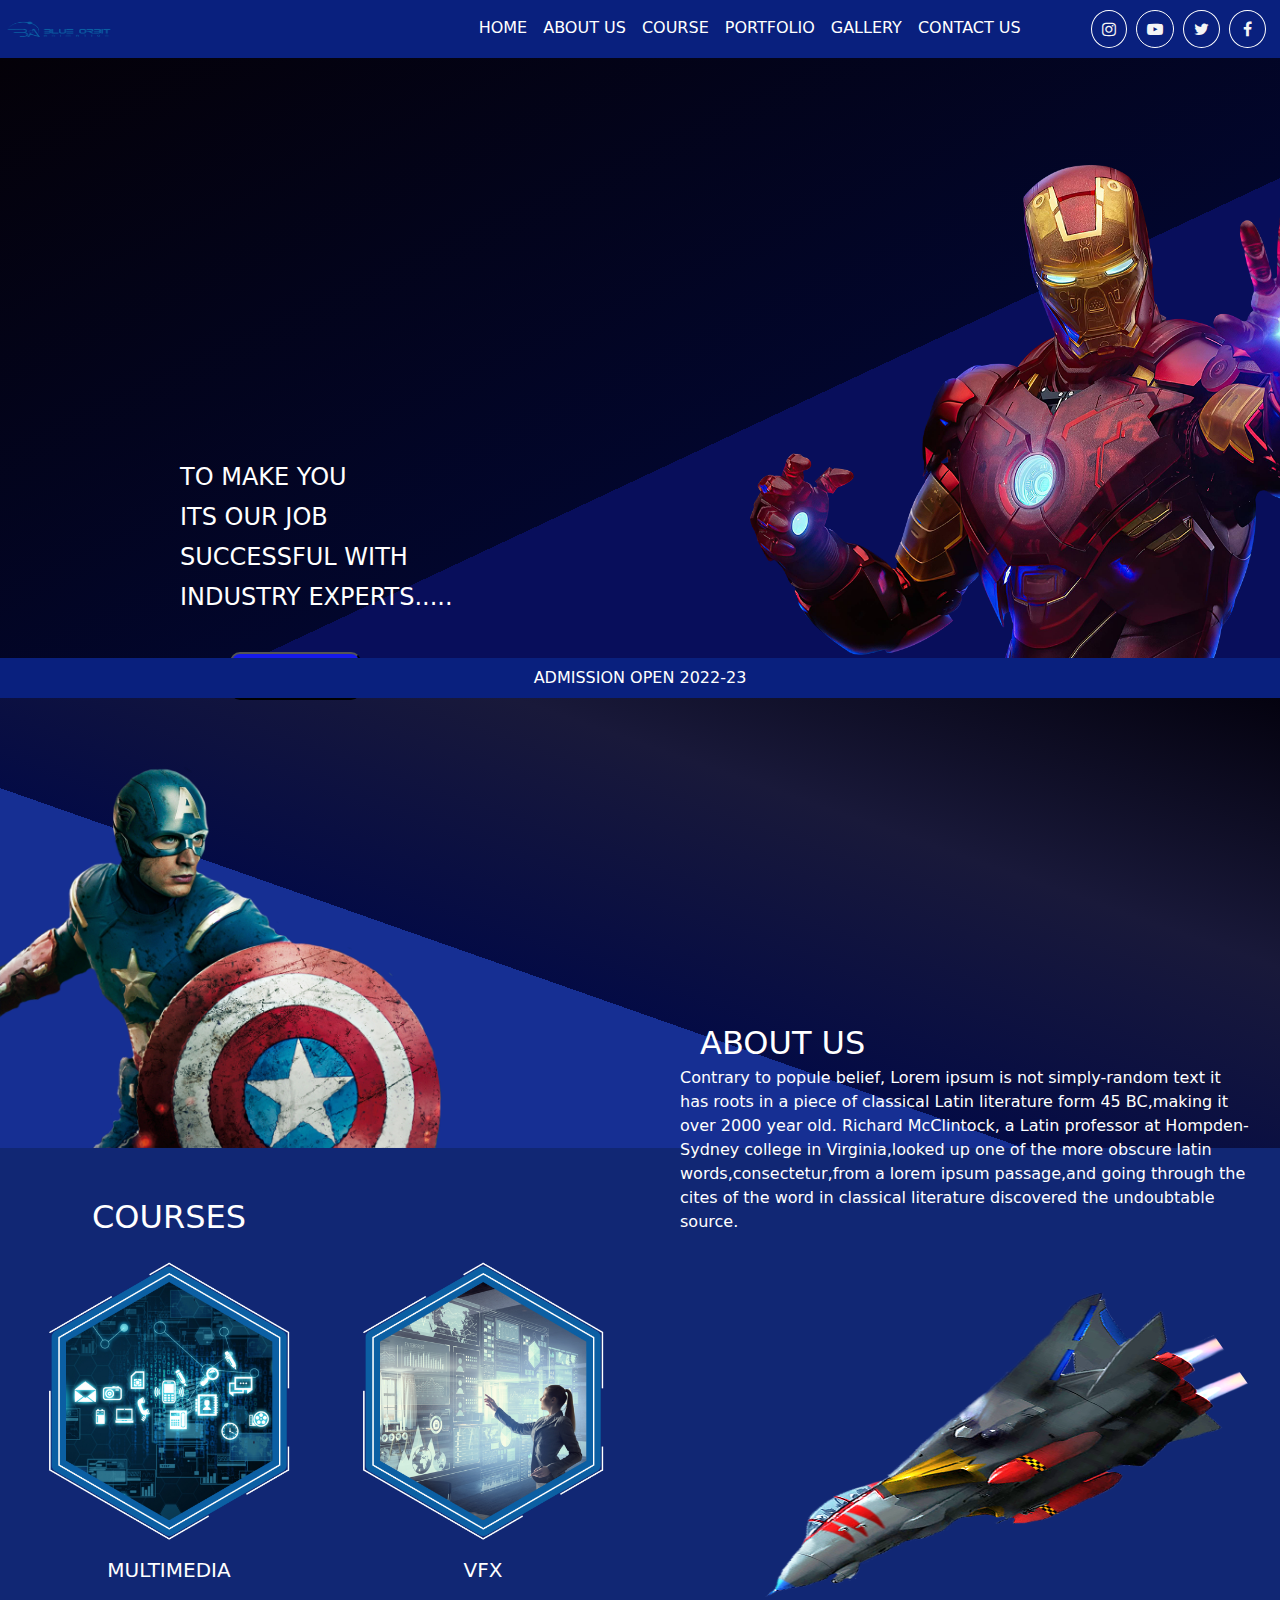
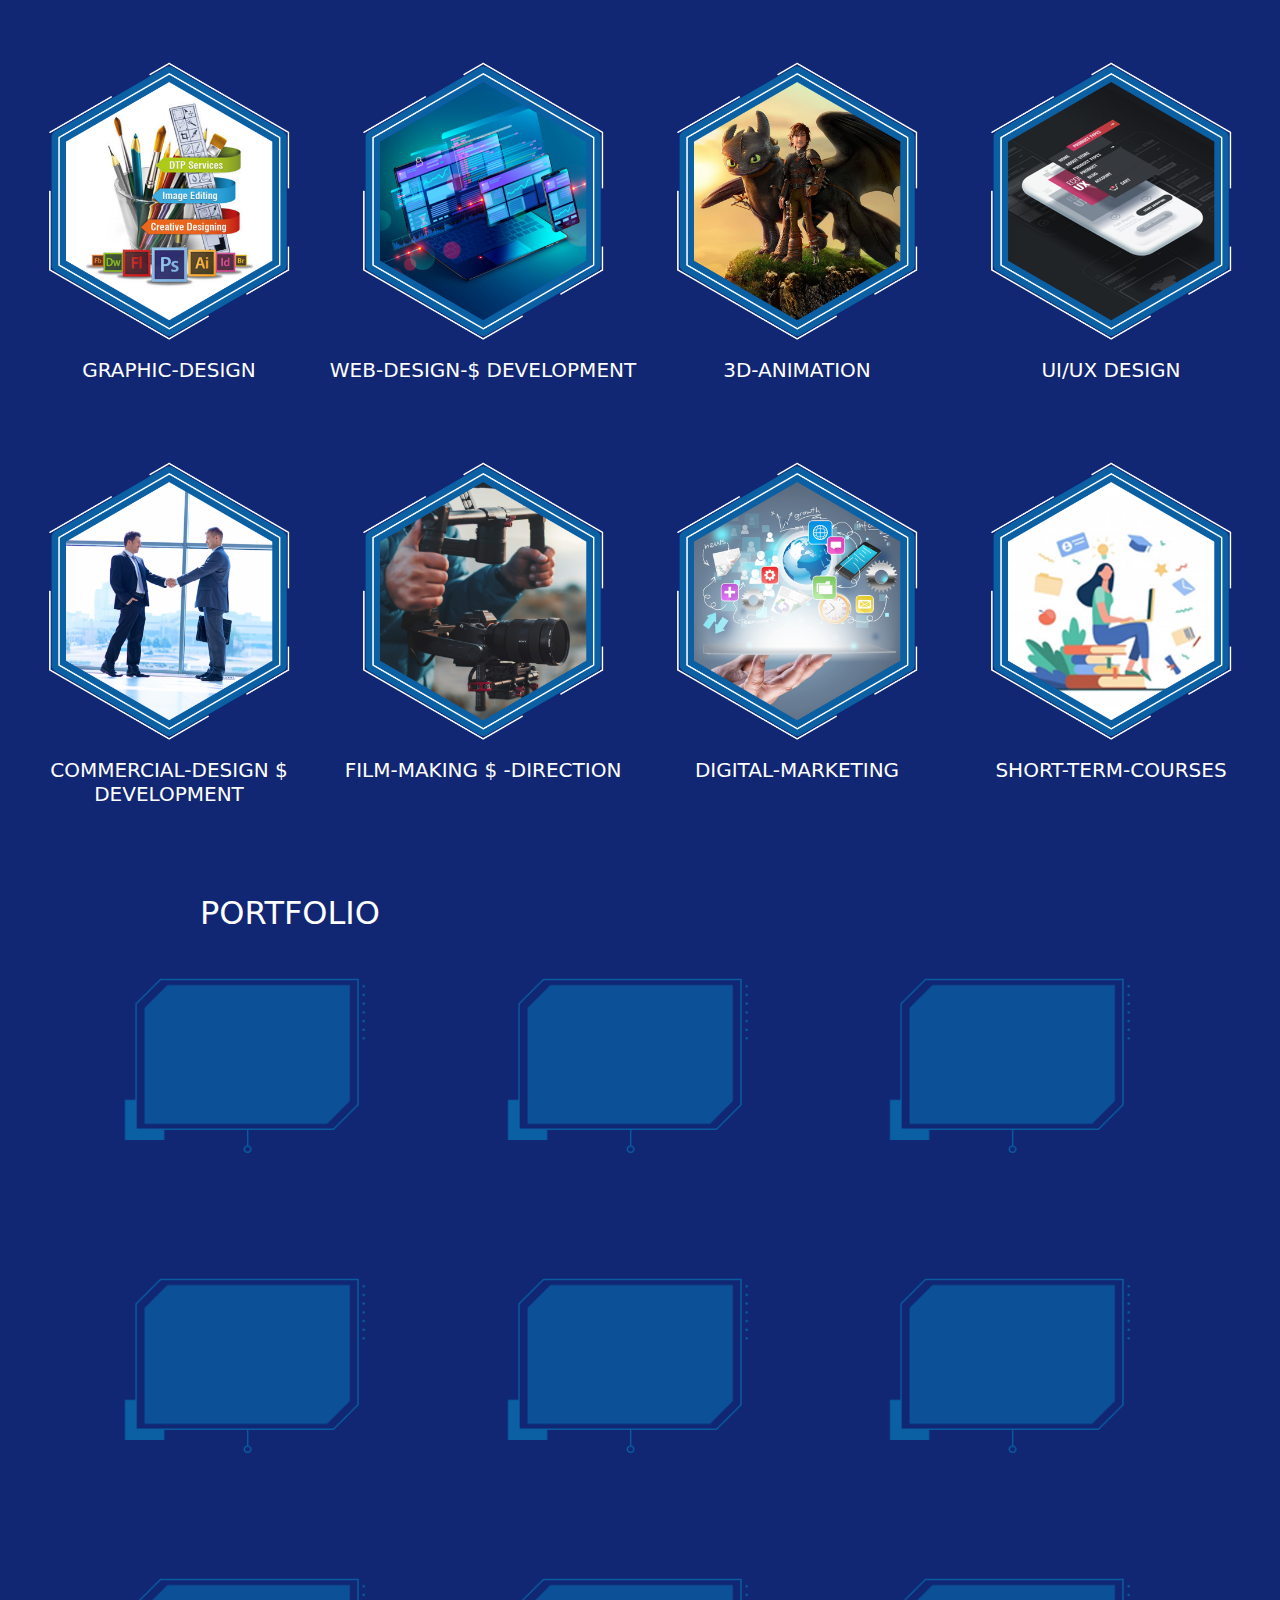
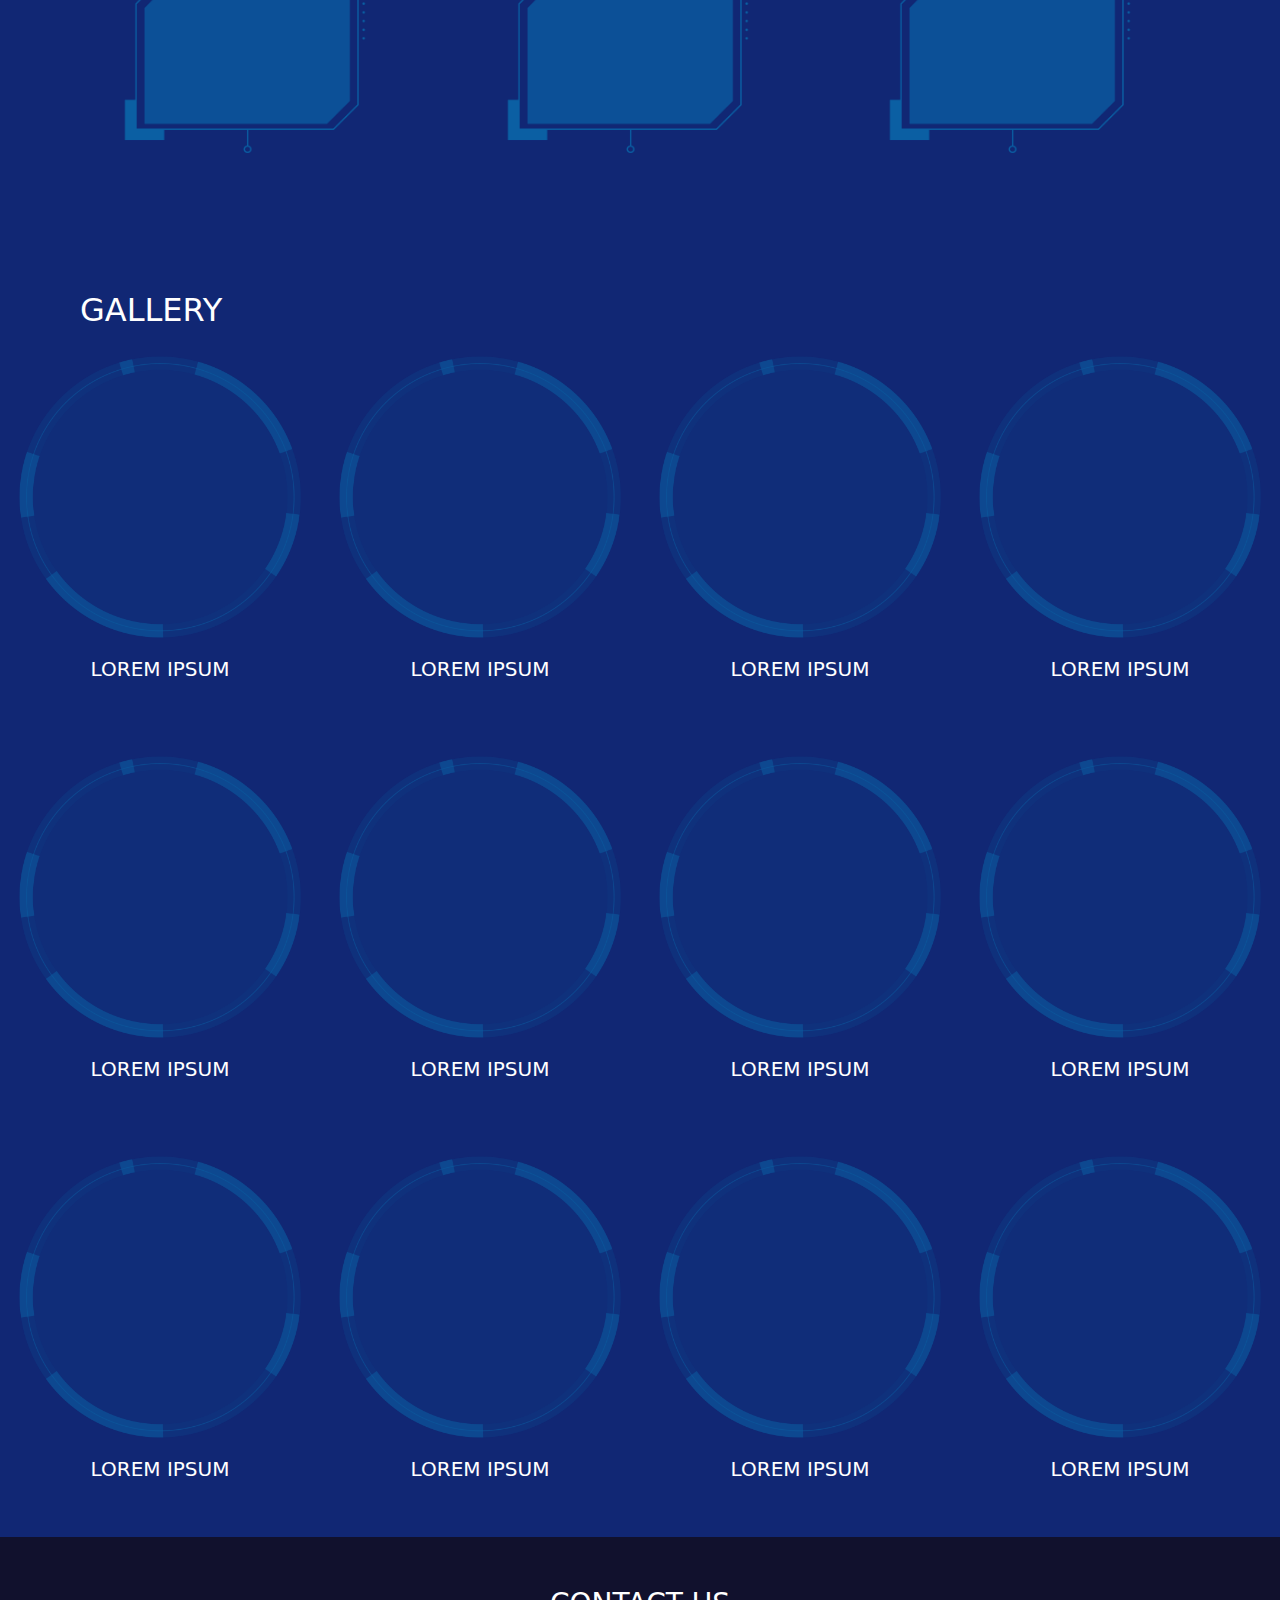
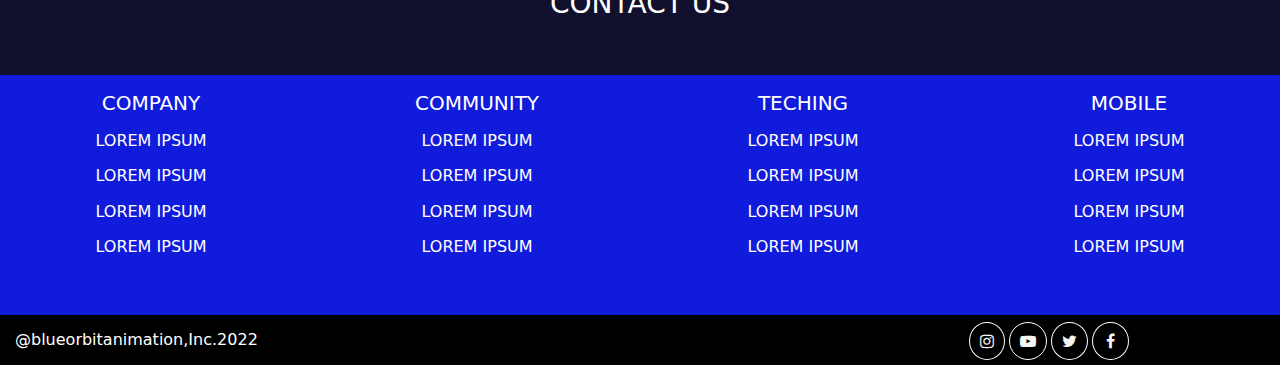
==== index.html @ e8eefa8c "first commit" ====
<!DOCTYPE html>
<html lang="en">

<head>
    <meta charset="UTF-8">
    <meta http-equiv="X-UA-Compatible" content="IE=edge">
    <meta name="viewport" content="width=device-width, initial-scale=1.0">
    <title>BlueOrbit</title>
    <link rel="stylesheet" href="bootstrap.min.css">
    <link rel="stylesheet" href="https://cdnjs.cloudflare.com/ajax/libs/font-awesome/4.7.0/css/font-awesome.min.css">
    <link rel="stylesheet" href="style.css">
</head>
 
<body>
    <!-- ===============================START MENU======================================= -->
    <nav class="navbar navbar-expand-lg navbar-dark">
        <!-- navbar navbar-dark bg-dark -->
        <img src="img/LOGO-LANDSCAPE.png" alt="" style="height: 30px; width: 10%;">
        <div class="container-fluid">
            <!-- <a class="navbar-brand" href="#">Navbar</a> -->
            <button class="navbar-toggler" type="button" data-bs-toggle="collapse"
                data-bs-target="#navbarSupportedContent" aria-controls="navbarSupportedContent" aria-expanded="false"
                aria-label="Toggle navigation">
                <span class="navbar-toggler-icon"></span>
            </button>
            <div class="collapse navbar-collapse" id="menu">
                <ul class="navbar-nav ms-auto">
                    <li class="nav-item">
                        <a class="nav-link active" aria-current="page" href="index.html">HOME</a>
                    </li>
                    <li class="nav-item">
                        <a class="nav-link active" aria-current="page" href="About.html">ABOUT US </a>
                    </li>
                    <li class="nav-item">
                        <a class="nav-link active" aria-current="page" href="#">COURSE </a>
                    </li>
                    <li class="nav-item">
                        <a class="nav-link active" aria-current="page" href="portfolio.html">PORTFOLIO</a>
                    </li>
                    <li class="nav-item">
                        <a class="nav-link active" aria-current="page" href="Gallery.html">GALLERY</a>
                    </li>
                    <li class="nav-item">
                        <a class="nav-link active" aria-current="page" href="contactus.html">CONTACT US</a>
                    </li>
                    <i class="bi bi-vr"></i>
                </ul>
                <div class="center">

                    <i class="fa fa-instagram"></i>
                    <i class="fa fa-youtube-play"></i>
                    <i class="fa fa-twitter"></i>
                    <i class="fa fa-facebook"></i>
                </div>
            </div>
        </div>
    </nav>
    <!-- =========================END MENU============================ -->
    <!-- =================second part start=========================== -->
    <div class="newletter container-fluid">
        <img src="img/man.png" id="secondimg">
        <h4 class="ptxt1">TO MAKE YOU</h4><br>
        <h4 class="ptxt2">ITS OUR JOB</h4><br>
        <h4 class="ptxt3">SUCCESSFUL WITH</h4><br>
        <h4 class="ptxt4">INDUSTRY EXPERTS.....</h4>
        <!-- <a href="">READ MORE</a> -->
        <button id="btn">READ MORE</button>
    </div>
    <!-- =============================end second part=================== -->
    <nav class="navbar navbar-dark">
        <!-- Navbar content -->
        <p class=" m-auto" style="color: white; font-weight: 40px;">ADMISSION OPEN 2022-23</p>
    </nav>
    <!-- =================================ABOUT=============================== -->
    <div class="about">
        <img src="img/about.png" style="height: 500px;margin-top: -50px; ">
        <h2>ABOUT US</h2>
        <p>Contrary to popule belief, Lorem ipsum is not simply-random text it has roots in a piece of classical Latin
            literature form 45 BC,making it over 2000 year old. Richard McClintock, a Latin professor at Hompden-Sydney
            college in Virginia,looked up one of the more obscure latin words,consectetur,from a lorem ipsum passage,and
            going through the cites of the word in classical literature discovered the undoubtable source.</p>

    </div>
    <!-- ======================================END ABOUT====================== -->
    <!-- =================================START COURSE======================= -->
    <div class="container-fluid">
        <div class="row">
            <div class="col-sm-12" id="port1">
                <h2 id="course">COURSES</h2>
                <div class="col-sm-3" style="height: 400px;float: left;">
                    <img src="img/MULTIMEDIA.png" class="card-img-top" alt="...">
                    <h5 class="clh5">MULTIMEDIA</h5>
                </div>
                <div class="col-sm-3" style="height: 400px;float: left;">
                    <img src="img/VFX.png" class="card-img-top" alt="...">
                    <h5 class="clh5">VFX</h5>
                </div>
                <div class="col-sm-6" style="height: 400px;float: left;">
                    <img src="img/JET.png" alt="..." id="jet">
                </div>
            </div>
        </div>
        <div class="row">
            <div class="col-sm-12" id="port2">
                <div class="col-sm-3" style="height: 400px;float: left;">
                    <img src="img/GRAPHIC-DESIGN.png" class="card-img-top" alt="...">
                    <h5 class="clh5">GRAPHIC-DESIGN</h5>
                </div>
                <div class="col-sm-3" style="height: 400px;float: left;">
                    <img src="img/WEB-DESIGN-&-DEV.png" class="card-img-top" alt="...">
                    <h5 class="clh5">WEB-DESIGN-$ DEVELOPMENT</h5>
                </div>
                <div class="col-sm-3" style="height: 400px;float: left;">
                    <img src="img/3D-ANIMATION.png" class="card-img-top" alt="...">
                    <h5 class="clh5">3D-ANIMATION</h5>
                </div>
                <div class="col-sm-3" style="height: 400px;float: left;">
                    <img src="img/UI-UX.png" class="card-img-top" alt="...">
                    <h5 class="clh5">UI/UX DESIGN</h5>
                </div>
            </div>
        </div>
        <div class="row">
            <div class="col-sm-12" id="port3">
                <div class="col-sm-3" style="height: 400px;float: left;">
                    <img src="img/CORPORATE-&-COMMERCIAL-DESIGN.png" class="card-img-top" alt="...">
                    <h5 class="clh5">COMMERCIAL-DESIGN $ DEVELOPMENT</h5>
                </div>
                <div class="col-sm-3" style="height: 400px;float: left;">
                    <img src="img/FILM-MAKING-&-DIRECTION.png" class="card-img-top" alt="...">
                    <h5 class="clh5">FILM-MAKING $ -DIRECTION </h5>
                </div>
                <div class="col-sm-3" style="height: 400px;float: left;">
                    <img src="img/DIGITAL-MARKETING.png" class="card-img-top" alt="...">
                    <h5 class="clh5">DIGITAL-MARKETING</h5>
                </div>
                <div class="col-sm-3" style="height: 400px;float: left;">
                    <img src="img/SHORT-TERM-COURSES-OR-BRUSHUP-PROGRAM.png" class="card-img-top" alt="...">
                    <h5 class="clh5">SHORT-TERM-COURSES</h5>
                </div>
            </div>
        </div>
    </div>
    <!-- =========================================END COURSE======================== -->
    <!---=====================START PORTFOLIO==================================== -->
    <div class="container-fluid">
        <div class="row">
            <div class="col-sm-12" style="padding-left: 120px;background-color: #112774;">
                <h2 style="color: white;margin-left: 80px;margin-top: 50px;">PORTFOLIO</h2>

                <div class="col-sm-4" style="height: 300px;float: left;">
                    <img src="img/PORTFOLIO.png" style="height: 250px;float: left;">
                </div>
                <div class="col-sm-4" style="height: 300px;float: left;">
                    <img src="img/PORTFOLIO.png" style="height: 250px;float: left;">
                </div>
                <div class="col-sm-4" style="height: 300px;float: left;">
                    <img src="img/PORTFOLIO.png" style="height: 250px;float: left;">
                </div>

            </div>
        </div>
        <div class="row">
            <div class="col-sm-12" style="padding-left: 120px;background-color: #112774;">

                <div class="col-sm-4" style="height: 300px;float: left;">
                    <img src="img/PORTFOLIO.png" style="height: 250px;float: left;">
                </div>
                <div class="col-sm-4" style="height: 300px;float: left;">
                    <img src="img/PORTFOLIO.png" style="height: 250px;float: left;">
                </div>
                <div class="col-sm-4" style="height: 300px;float: left;">
                    <img src="img/PORTFOLIO.png" style="height: 250px;float: left;">
                </div>
            </div>
        </div>
        <div class="row">
            <div class="col-sm-12" style="padding-left: 120px;background-color: #112774;">
                <div class="col-sm-4" style="height: 300px;float: left;">
                    <img src="img/PORTFOLIO.png" style="height: 250px;float: left;">
                </div>
                <div class="col-sm-4" style="height: 300px;float: left;">
                    <img src="img/PORTFOLIO.png" style="height: 250px;float: left;">
                </div>
                <div class="col-sm-4" style="height: 300px;float: left;">
                    <img src="img/PORTFOLIO.png" style="height: 250px;float: left;">
                </div>
            </div>
        </div>
    </div>
    <!-- =========================END PORTFOLIO============================ -->
    <!-- ==========================START GALLERY====================================== -->
    <div class="row">
        <div class="col-sm-12" id="port3">
            <h2 style="color: white;margin-left: 80px;margin-top: 50px;">GALLERY</h2>
            <div class="col-sm-3" style="height: 400px;float: left;">
                <img src="img/GALLERY.png" class="card-img-top" alt="...">
                <h5 class="clh5">LOREM IPSUM</h5>
            </div>
            <div class="col-sm-3" style="height: 400px;float: left;">
                <img src="img/GALLERY.png" class="card-img-top" alt="...">
                <h5 class="clh5">LOREM IPSUM</h5>
            </div>
            <div class="col-sm-3" style="height: 400px;float: left;">
                <img src="img/GALLERY.png" class="card-img-top" alt="...">
                <h5 class="clh5">LOREM IPSUM</h5>
            </div>
            <div class="col-sm-3" style="height: 400px;float: left;">
                <img src="img/GALLERY.png" class="card-img-top" alt="...">
                <h5 class="clh5">LOREM IPSUM</h5>
            </div>
        </div>
    </div>
    <div class="row">
        <div class="col-sm-12" id="port3">
            <div class="col-sm-3" style="height: 400px;float: left;">
                <img src="img/GALLERY.png" class="card-img-top" alt="...">
                <h5 class="clh5">LOREM IPSUM</h5>
            </div>
            <div class="col-sm-3" style="height: 400px;float: left;">
                <img src="img/GALLERY.png" class="card-img-top" alt="...">
                <h5 class="clh5">LOREM IPSUM</h5>
            </div>
            <div class="col-sm-3" style="height: 400px;float: left;">
                <img src="img/GALLERY.png" class="card-img-top" alt="...">
                <h5 class="clh5">LOREM IPSUM</h5>
            </div>
            <div class="col-sm-3" style="height: 400px;float: left;">
                <img src="img/GALLERY.png" class="card-img-top" alt="...">
                <h5 class="clh5">LOREM IPSUM</h5>
            </div>
        </div>
    </div>
    <div class="row">
        <div class="col-sm-12" id="port3">
            <div class="col-sm-3" style="height: 400px;float: left;">
                <img src="img/GALLERY.png" class="card-img-top" alt="...">
                <h5 class="clh5">LOREM IPSUM</h5>
            </div>
            <div class="col-sm-3" style="height: 400px;float: left;">
                <img src="img/GALLERY.png" class="card-img-top" alt="...">
                <h5 class="clh5">LOREM IPSUM</h5>
            </div>
            <div class="col-sm-3" style="height: 400px;float: left;">
                <img src="img/GALLERY.png" class="card-img-top" alt="...">
                <h5 class="clh5">LOREM IPSUM</h5>
            </div>
            <div class="col-sm-3" style="height: 400px;float: left;">
                <img src="img/GALLERY.png" class="card-img-top" alt="...">
                <h5 class="clh5">LOREM IPSUM</h5>
            </div>
        </div>
    </div>
    <!-- ===============================END GALLERY=============================== -->
    <!-- ========================== start contact us================= -->
    <div class="row">
        <div class="col-sm-12" style="background-color: #11112d; width: 100%;padding: 0%; height: 50%;">
            <h3 id="Gah3">CONTACT US</h3>
            <div class="col-sm-3" id="contact">
                <h5 class="conh5">COMPANY</h5>
                <h6 class="contactush6">LOREM IPSUM</h6>
                <h6 class="contactush6">LOREM IPSUM</h6>
                <h6 class="contactush6">LOREM IPSUM</h6>
                <h6 class="contactush6">LOREM IPSUM</h6>
            </div>
            <div class="col-sm-3" id="contact">
                <h5 class="conh5">COMMUNITY</h5>
                <h6 class="contactush6">LOREM IPSUM</h6>
                <h6 class="contactush6">LOREM IPSUM</h6>
                <h6 class="contactush6">LOREM IPSUM</h6>
                <h6 class="contactush6">LOREM IPSUM</h6>
            </div>
            <div class="col-sm-3" id="contact">
                <h5 class="conh5">TECHING</h5>
                <h6 class="contactush6">LOREM IPSUM</h6>
                <h6 class="contactush6">LOREM IPSUM</h6>
                <h6 class="contactush6">LOREM IPSUM</h6>
                <h6 class="contactush6">LOREM IPSUM</h6>
            </div>
            <div class="col-sm-3" id="contact">
                <h5 class="conh5">MOBILE</h5>
                <h6 class="contactush6">LOREM IPSUM</h6>
                <h6 class="contactush6">LOREM IPSUM</h6>
                <h6 class="contactush6">LOREM IPSUM</h6>
                <h6 class="contactush6">LOREM IPSUM</h6>
            </div>
        </div>
    </div>
    <!-- ======================end contact us======================= -->
    <!-- ======================START FOOTER====================== -->
    <div class="row">
        <div class="col-sm-12" style="background-color: black;">
            <div class="col-sm-3" id="gmail">
                <h2 style="font-size: 1rem;padding: 15px;color: white;">@blueorbitanimation,Inc.2022</h2>
            </div>
            <div class="col-sm-6" style=" height: 50px;float: left;">
                <!-- <h2>drfgtyhu</h2> -->
            </div>
            <div class="col-sm-3" id="ficon">
                <i class="fa fa-instagram" style="float: left;"></i>
                <i class="fa fa-youtube-play" style="float: left;"></i>
                <i class="fa fa-twitter" style="float: left;"></i>
                <i class="fa fa-facebook" style="float: left;"></i>
            </div>
        </div>
    </div>
    <!-- ======================END FOOTER======================= -->
    <script src="bootstrap.min.js"></script>
</body>

</html>
---- style.css ----
/* ---------------------START MENU----------------- */
a i {transition: 0.5s linear;}
.fa {border: 1px solid white;border-radius: 50%;padding: 10px;margin: 0 2px;color: whitesmoke;}
.fa:hover {transform: scale(1.1);background-color: white;transition: all .3s linear;}
.fa-facebook {
    padding:10px 13px;
}

.fa-facebook:hover {
    color: #161aeb;
}

.fa-instagram:hover {
    color: hsl(331, 86%, 50%);
}

.fa-youtube-play:hover {
    color: red;
}

.fa-twitter:hover {
    color: hsl(201, 53%, 78%);
}

ul {
    margin-right: 60px;
}

ul li:hover {
    color: #2a2c2a;
    transform: scale(1.1);
    transition: 0.9s linear;
}

ul li::after {
    display: block;
    content: '';
    width: 0px;
    height: 2px;
    background-color: rgb(247, 241, 241);
    transition: 0.4s;
}

ul li:hover::after {
    transition: .4s;
    width: 90%;
}
/* -------------------END MENU----------------- */
/* ---------------------SECOND PART----------- */
#secondimg{
    height: 650px; margin-left: 730px; margin-top: -50px;
}
.ptxt1 {
    position: absolute;
    bottom: 400px;
    left: 180px;
    /* right: 30px; */
    color: white;
}

.ptxt2 {
    position: absolute;
    bottom: 360px;
    left: 180px;
    /* right: 30px; */
    color: white;
}

.ptxt3 {
    position: absolute;
    bottom: 320px;
    left: 180px;
    /* right: 30px; */
    color: white;
}

.ptxt4 {
    position: absolute;
    bottom: 280px;
    left: 180px;
    /* right: 30px; */
    color: white;
}
#btn{
    color: rgb(233, 229, 229); border-radius: 10px; background-color: #161aeb; position: absolute;
    bottom: 200px;
    left: 230px;
    padding: 10px;
    font-weight: 600;
}
#btn:hover {
    box-shadow: 2px 2px 5px 5px white;
}
/* ---------------END SECOND PART------------- */
/* ---------------------------------------- */
nav {
    background-color: #09207e;
}
/* --------------------------------------------- */
/* -----------------START ABOUT------------- */
.about {
    background-image: linear-gradient(to bottom left, #04020f, #19193a,#040b45 60%, #162f93 40%)
}
.about p {color: white;/* margin-right: 500px; */margin-left: 500px;position: absolute;bottom: -350px;left: 180px; right: 30px;}
.about h2 {color: white;position: absolute;bottom: -170px;left: 700px;} 
/* ---------------END ABOUT------------------- */
#port1{margin: auto;background-color:#112774;}
#port2{margin: auto;background-color:#112774;}
#port3{margin: auto;background-color:#112774;}
#jet{
    height: 400px;
    width:650px;
    /* padding:0px 0px 90px 0px; */
    transform: skew(35deg);
    /* margin-right: 100px; */
}
.newletter {background-image: linear-gradient(to bottom right,#040108,#02062c 60%, #080e5b 40%);height:600px;}
#course{color: white;margin-left: 80px;margin-top: 50px;}
.clh5{color: white;text-align: center;}
/* --------------START PORTFOLIO------------ */
/* -------------------END PORTFOLIO-------------- */
/* ----------------START COURS--------- */


/* -----------START GALLERY----------------- */
.row1{
    min-height:250px;width:100%;margin-top:20px;margin-left:10px
}
#Gah2{
    text-align: center;
    color: white;
    height: 50px;
    width: auto;
    padding: 5px;
    background-color: #161aeb;
}
.img{
    height:250px;width:300px;
}
/* .img :hover{
    box-shadow: 2px 2px 5px 5px inset white;
} */
/* ------------END GALLERY--------------------- */
/* ---------start contact us-------------- */
#contact{
    background-color: #111bdb;float: left;height: 15rem;text-align: center;
}
#Gah3{
    text-align: center;
    height: 5rem;
    width: auto;
    margin-top: 50px;
    color: white;
    /* background-color: #11112d; */
}
.contactush6{
    margin-top: 1rem;
    color: white;
    width: 100%;
}
.conh5{
    margin-top: 1rem;
    color: white;
}
/* --------end contact us------------ */
/* ------------start footer------ */
#footer{
    background-color: black;
    height: 4rem;
    width: 100%;
    padding: 20px;
    color: white;
    font-size: 1rem;
}

#gmail{
    height: 50px;float: left;
}
#ficon{
    height: 50px;float: left; padding: 7px;
}
/* ------------end footer--------------- */
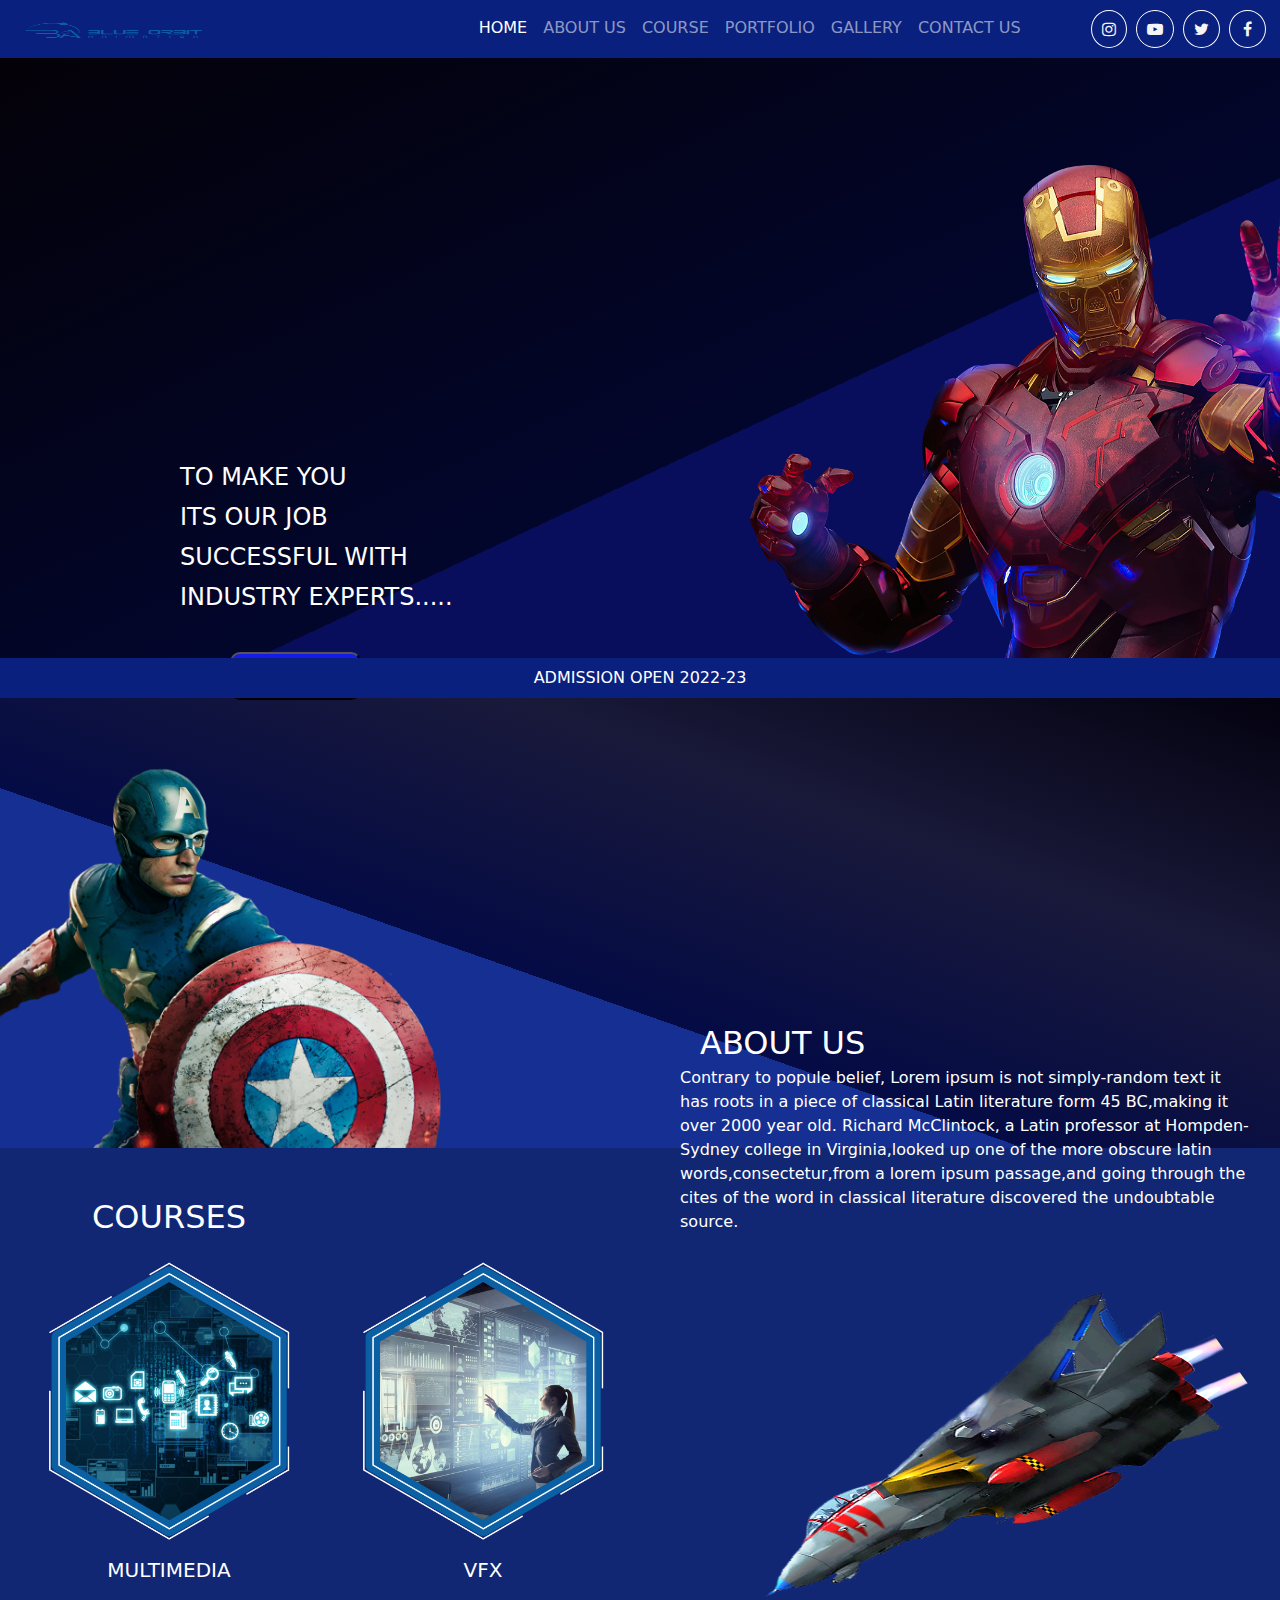
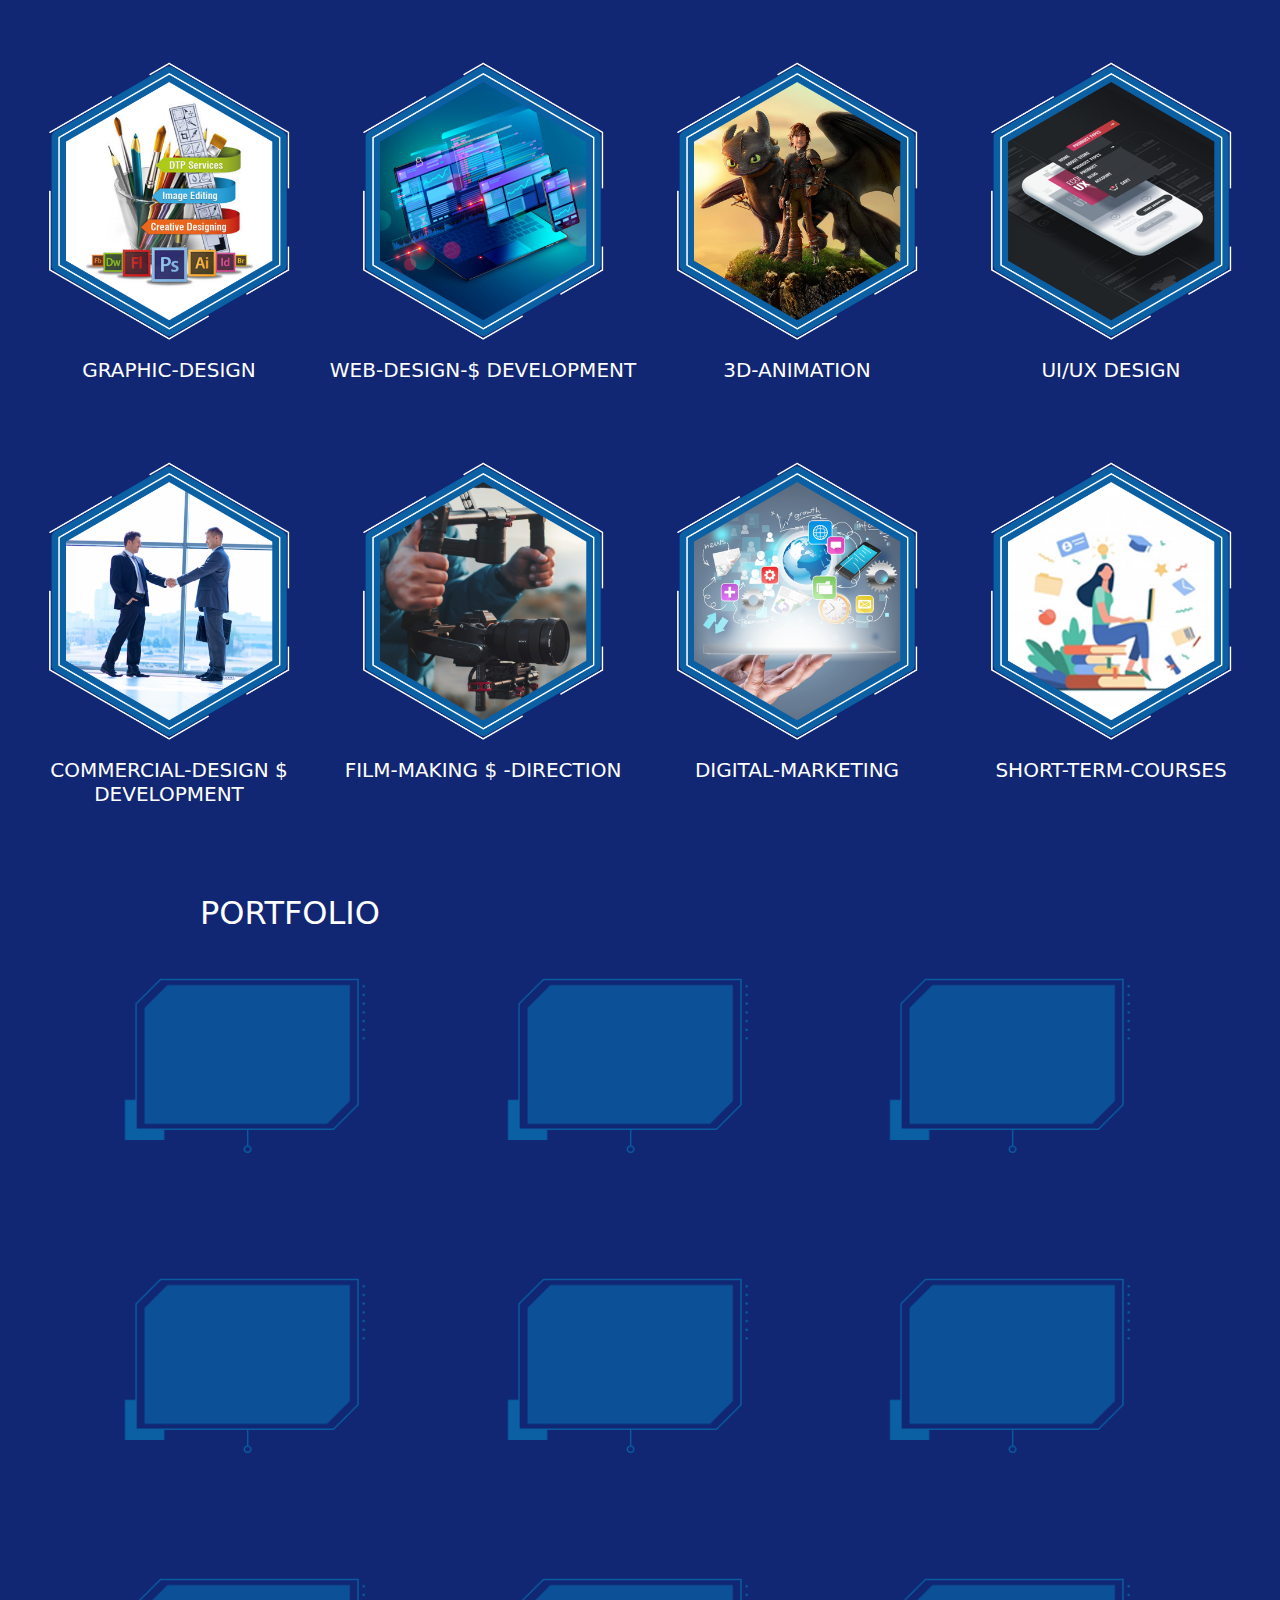
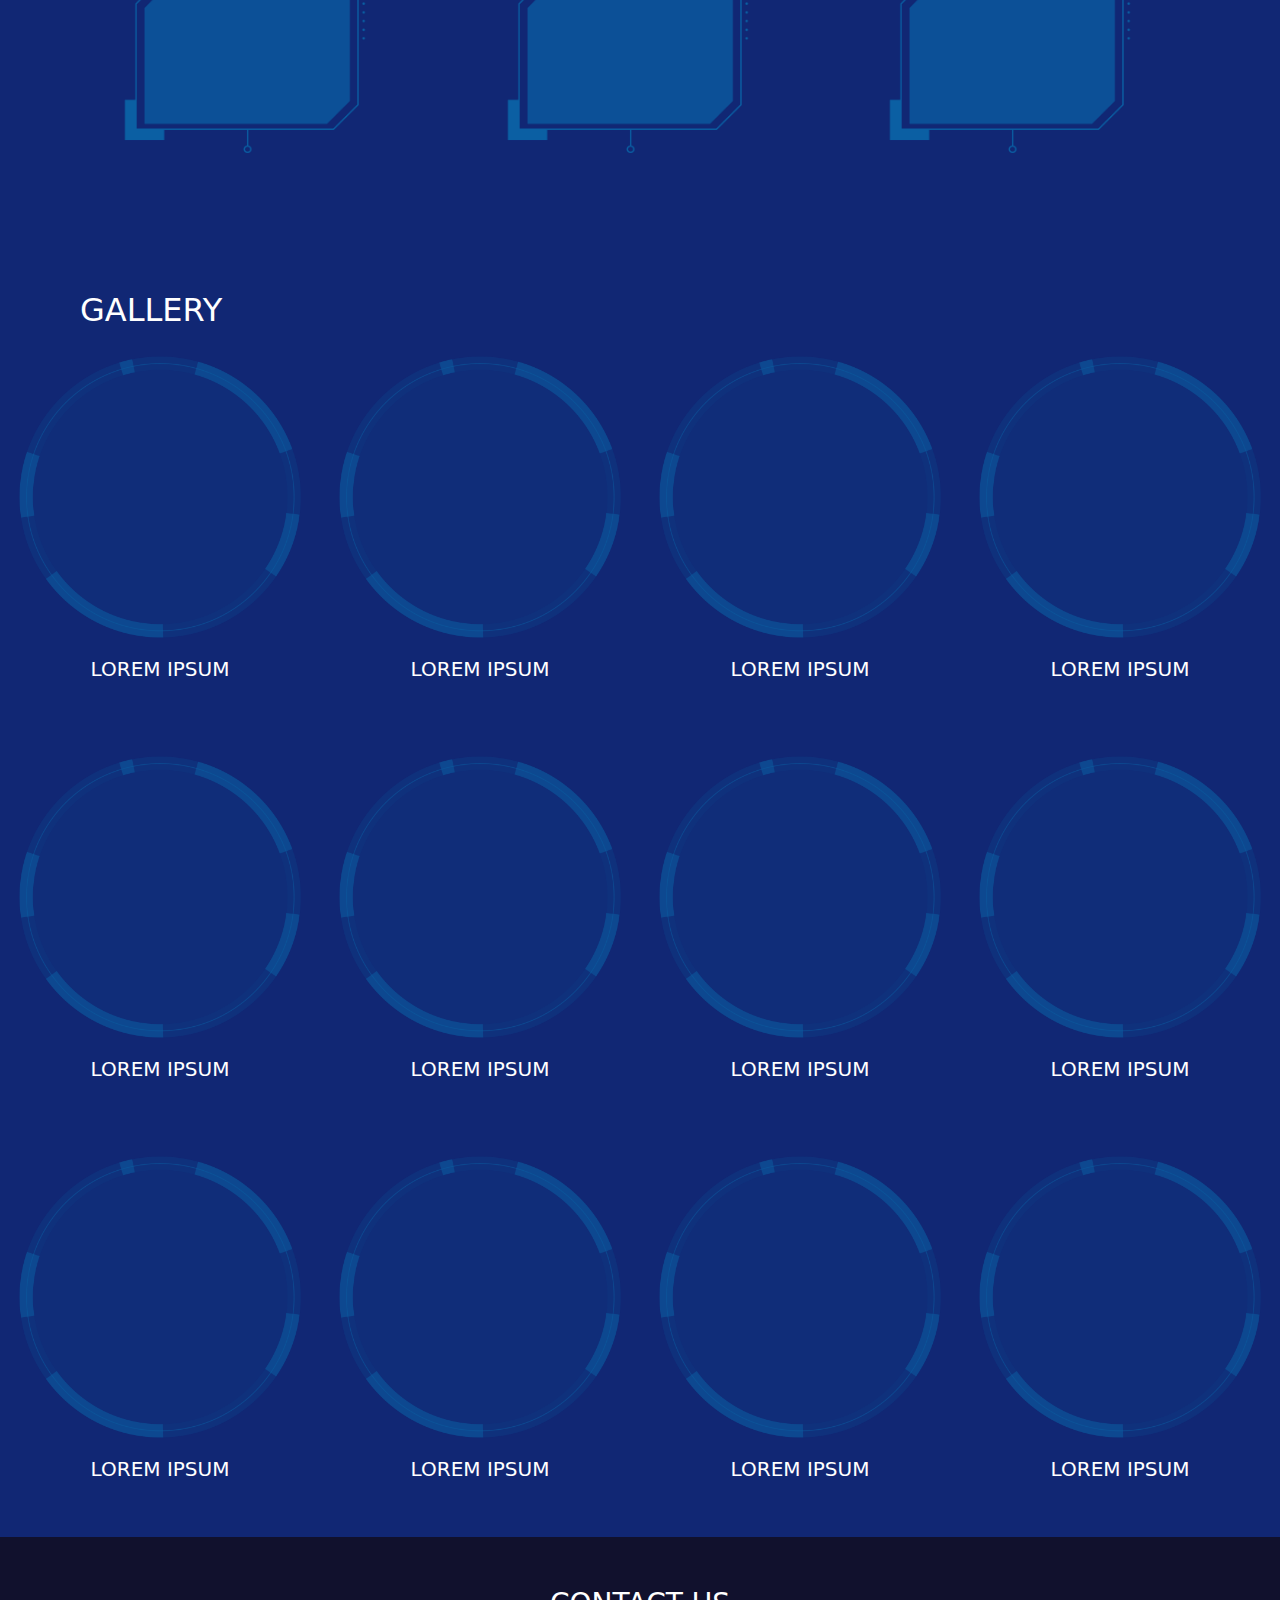
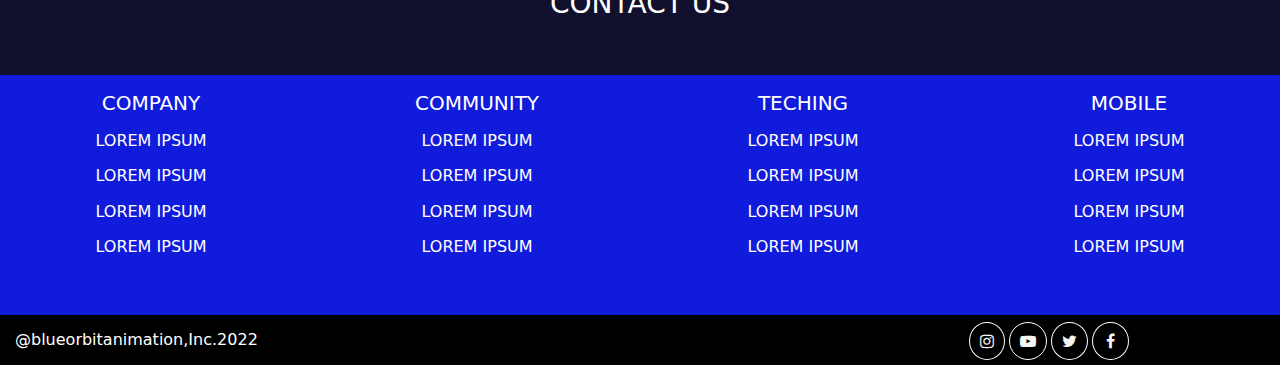
==== commit f309ce6d: "demoVersion" ====
--- a/index.html
+++ b/index.html
@@ -15,43 +15,41 @@
     <!-- ===============================START MENU======================================= -->
     <nav class="navbar navbar-expand-lg navbar-dark">
         <!-- navbar navbar-dark bg-dark -->
-        <img src="img/LOGO-LANDSCAPE.png" alt="" style="height: 30px; width: 10%;">
         <div class="container-fluid">
-            <!-- <a class="navbar-brand" href="#">Navbar</a> -->
-            <button class="navbar-toggler" type="button" data-bs-toggle="collapse"
+            <a class="navbar-brand" ><img src="img/LOGO-LANDSCAPE.png" alt="" style="z-index: 1; height:30px; width:200px;"></a>
+            <button class="navbar-toggler ms-auto" type="button" data-bs-toggle="collapse"
                 data-bs-target="#navbarSupportedContent" aria-controls="navbarSupportedContent" aria-expanded="false"
                 aria-label="Toggle navigation">
-                <span class="navbar-toggler-icon"></span>
+                <span class="navbar-toggler-icon "></span>
             </button>
-            <div class="collapse navbar-collapse" id="menu">
+            <div class="collapse navbar-collapse" id="navbarSupportedContent">
                 <ul class="navbar-nav ms-auto">
                     <li class="nav-item">
                         <a class="nav-link active" aria-current="page" href="index.html">HOME</a>
                     </li>
                     <li class="nav-item">
-                        <a class="nav-link active" aria-current="page" href="About.html">ABOUT US </a>
-                    </li>
-                    <li class="nav-item">
-                        <a class="nav-link active" aria-current="page" href="#">COURSE </a>
-                    </li>
-                    <li class="nav-item">
-                        <a class="nav-link active" aria-current="page" href="portfolio.html">PORTFOLIO</a>
-                    </li>
-                    <li class="nav-item">
-                        <a class="nav-link active" aria-current="page" href="Gallery.html">GALLERY</a>
-                    </li>
-                    <li class="nav-item">
-                        <a class="nav-link active" aria-current="page" href="contactus.html">CONTACT US</a>
+                        <a class="nav-link" aria-current="page" href="About.html">ABOUT US </a>
+                    </li>
+                    <li class="nav-item">
+                        <a class="nav-link" aria-current="page" href="#">COURSE </a>
+                    </li>
+                    <li class="nav-item">
+                        <a class="nav-link" aria-current="page" href="portfolio.html">PORTFOLIO</a>
+                    </li>
+                    <li class="nav-item">
+                        <a class="nav-link" aria-current="page" href="Gallery.html">GALLERY</a>
+                    </li>
+                    <li class="nav-item">
+                        <a class="nav-link" aria-current="page" href="contactus.html">CONTACT US</a>
                     </li>
                     <i class="bi bi-vr"></i>
                 </ul>
-                <div class="center">
-
-                    <i class="fa fa-instagram"></i>
-                    <i class="fa fa-youtube-play"></i>
-                    <i class="fa fa-twitter"></i>
-                    <i class="fa fa-facebook"></i>
-                </div>
+            </div>
+            <div class="center">
+                <i class="fa fa-instagram"></i>
+                <i class="fa fa-youtube-play"></i>
+                <i class="fa fa-twitter"></i>
+                <i class="fa fa-facebook"></i>
             </div>
         </div>
     </nav>
--- a/style.css
+++ b/style.css
@@ -1,4 +1,29 @@
 /* ---------------------START MENU----------------- */
+
+ul {
+    margin-right: 60px;
+}
+
+ul a:hover {
+    color: #0fac0f;
+    transform: scale(1.1);
+    transition: 0.5s  linear;
+}
+
+ul  a::after {
+    display: block;
+    content: '';
+    width: 0px;
+    height: 2px;
+    background-color: rgb(247, 241, 241);
+    transition: 0.5s ;
+}
+
+ul a:hover::after {
+    transition: .5s ;
+    width: 100%;
+}
+
 a i {transition: 0.5s linear;}
 .fa {border: 1px solid white;border-radius: 50%;padding: 10px;margin: 0 2px;color: whitesmoke;}
 .fa:hover {transform: scale(1.1);background-color: white;transition: all .3s linear;}
@@ -22,29 +47,6 @@
     color: hsl(201, 53%, 78%);
 }
 
-ul {
-    margin-right: 60px;
-}
-
-ul li:hover {
-    color: #2a2c2a;
-    transform: scale(1.1);
-    transition: 0.9s linear;
-}
-
-ul li::after {
-    display: block;
-    content: '';
-    width: 0px;
-    height: 2px;
-    background-color: rgb(247, 241, 241);
-    transition: 0.4s;
-}
-
-ul li:hover::after {
-    transition: .4s;
-    width: 90%;
-}
 /* -------------------END MENU----------------- */
 /* ---------------------SECOND PART----------- */
 #secondimg{
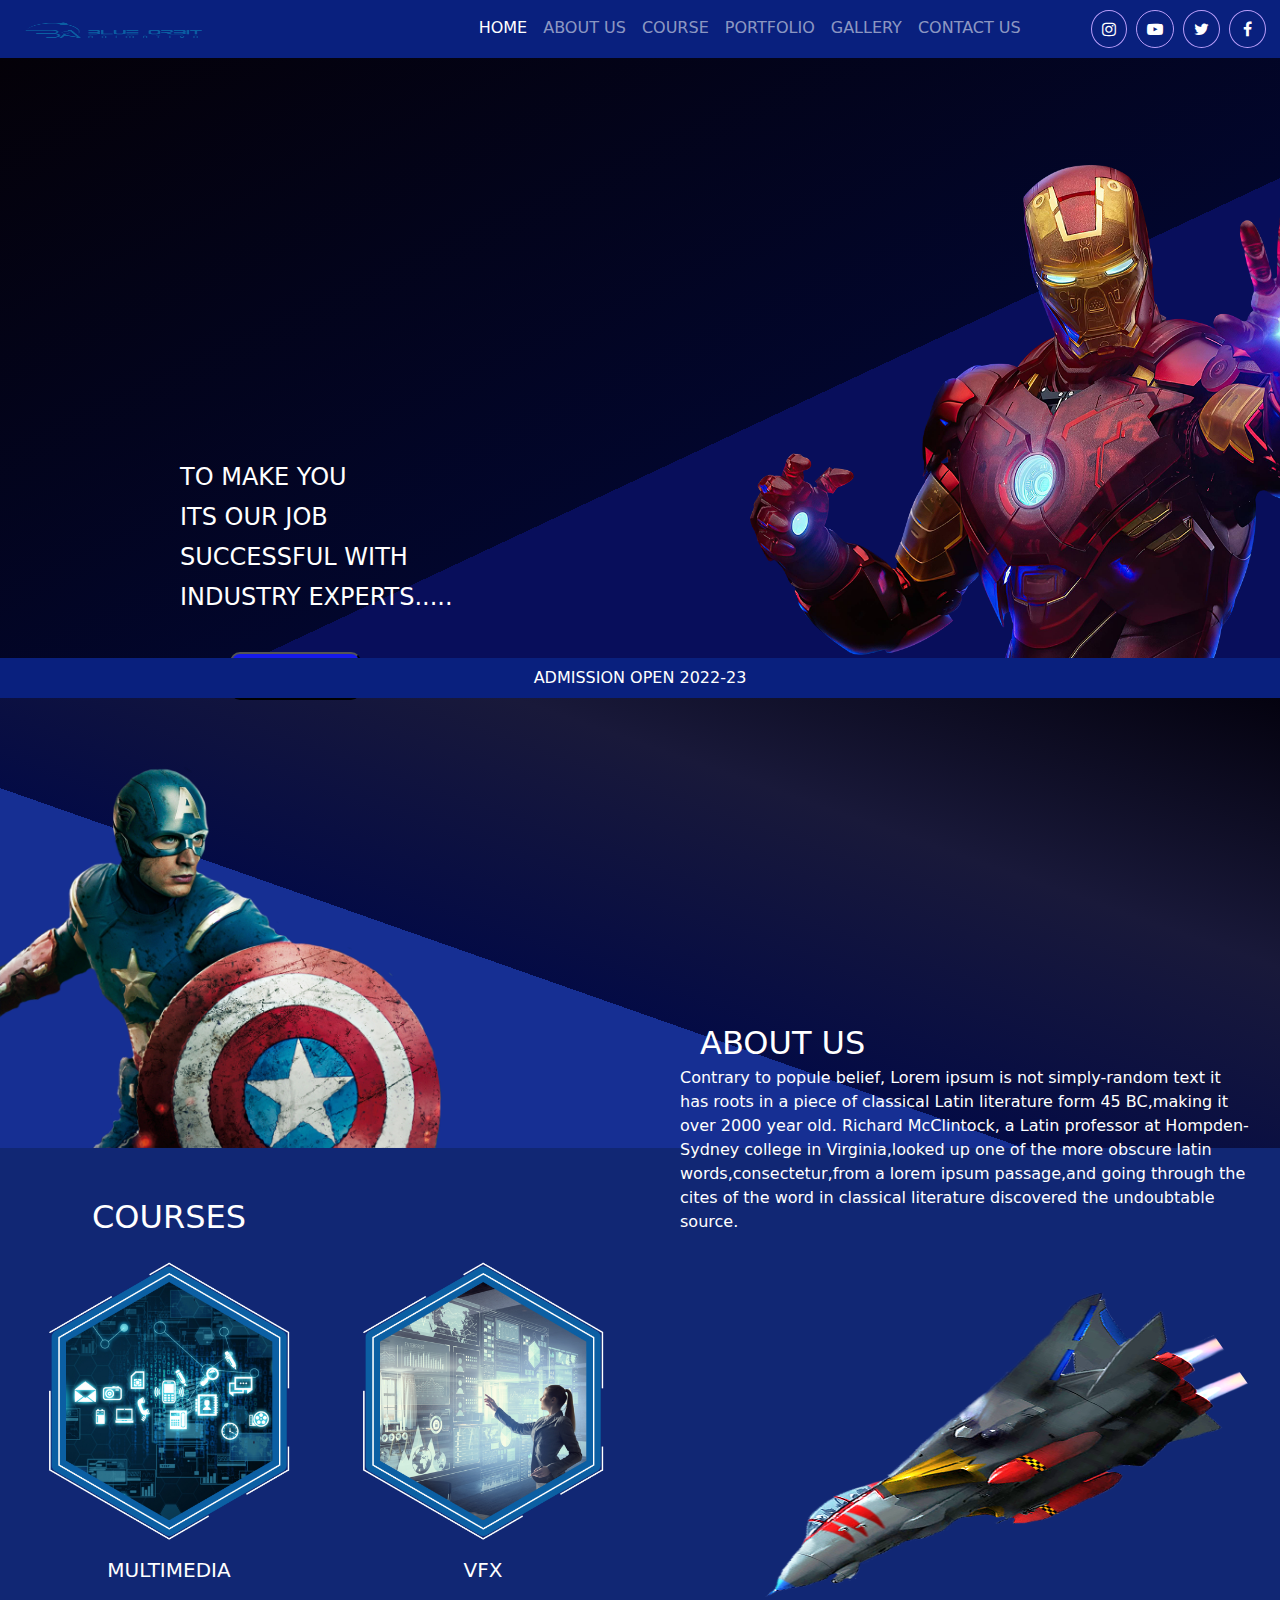
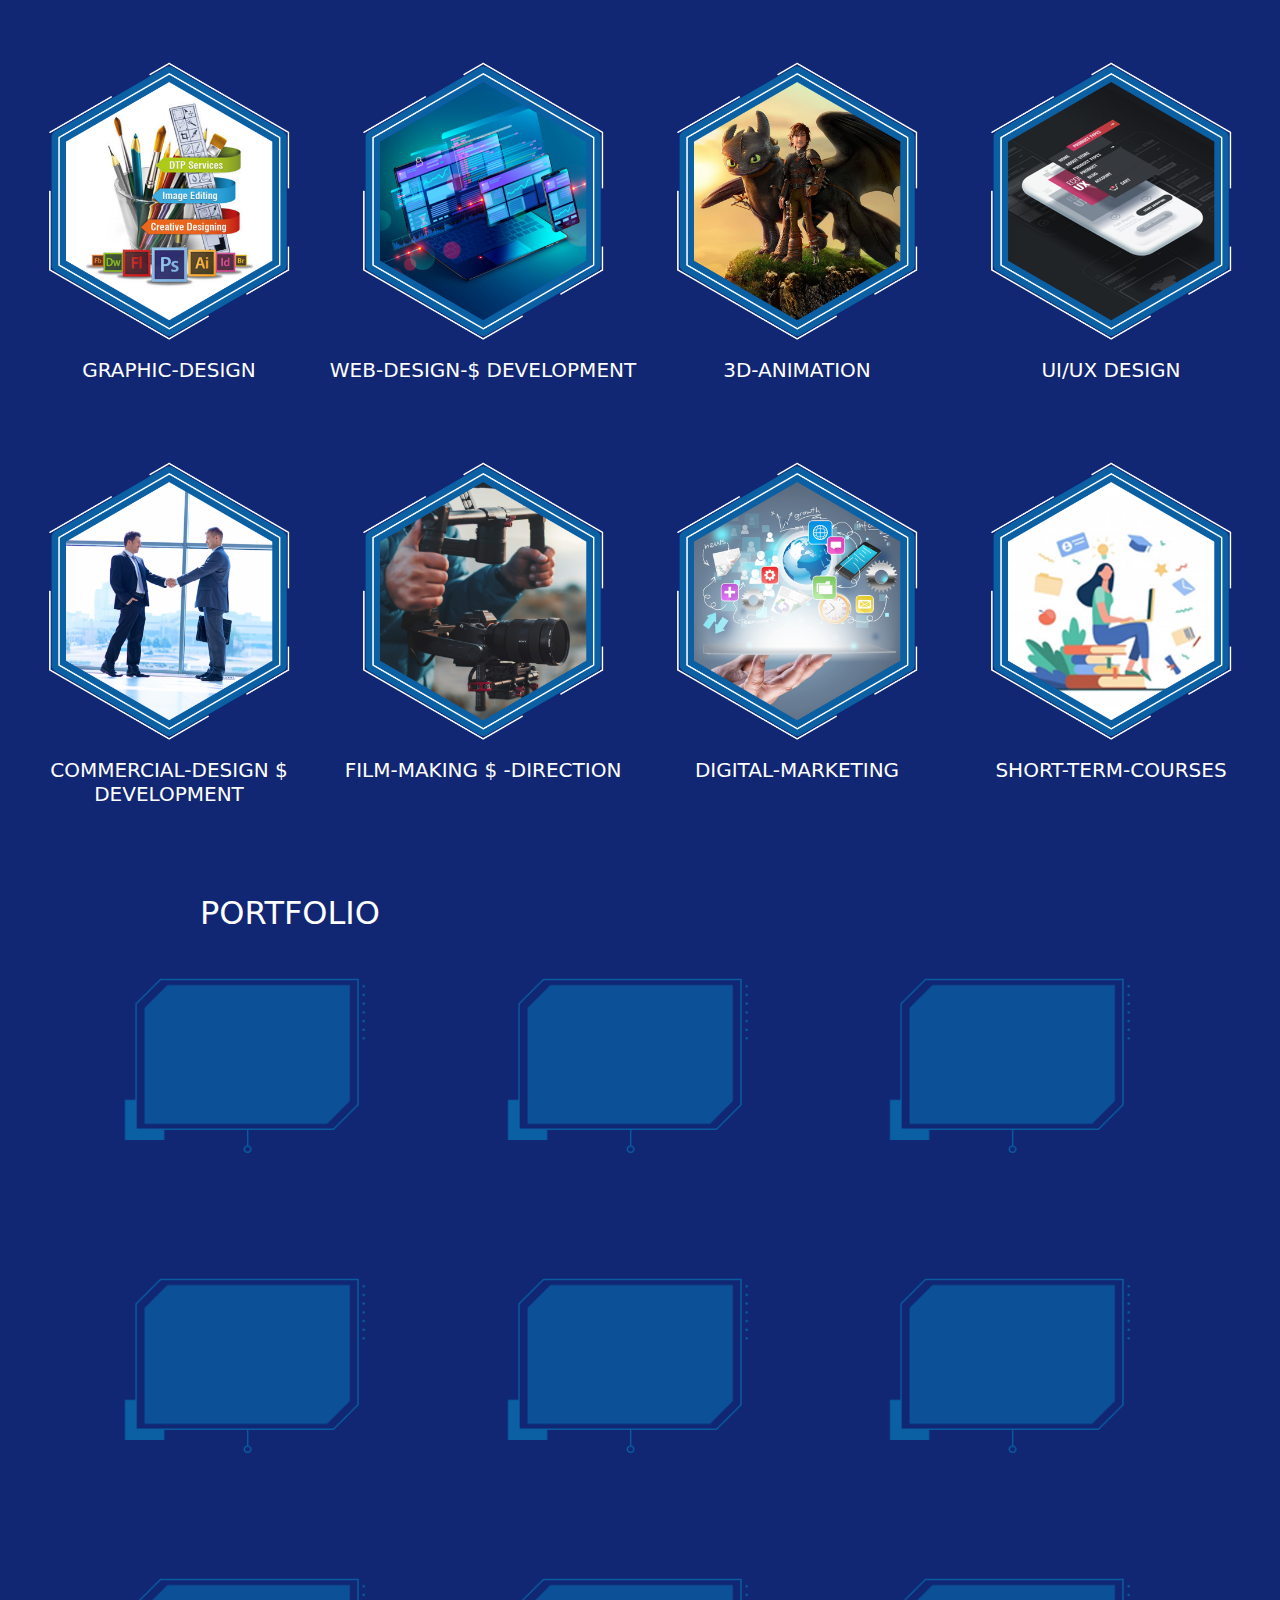
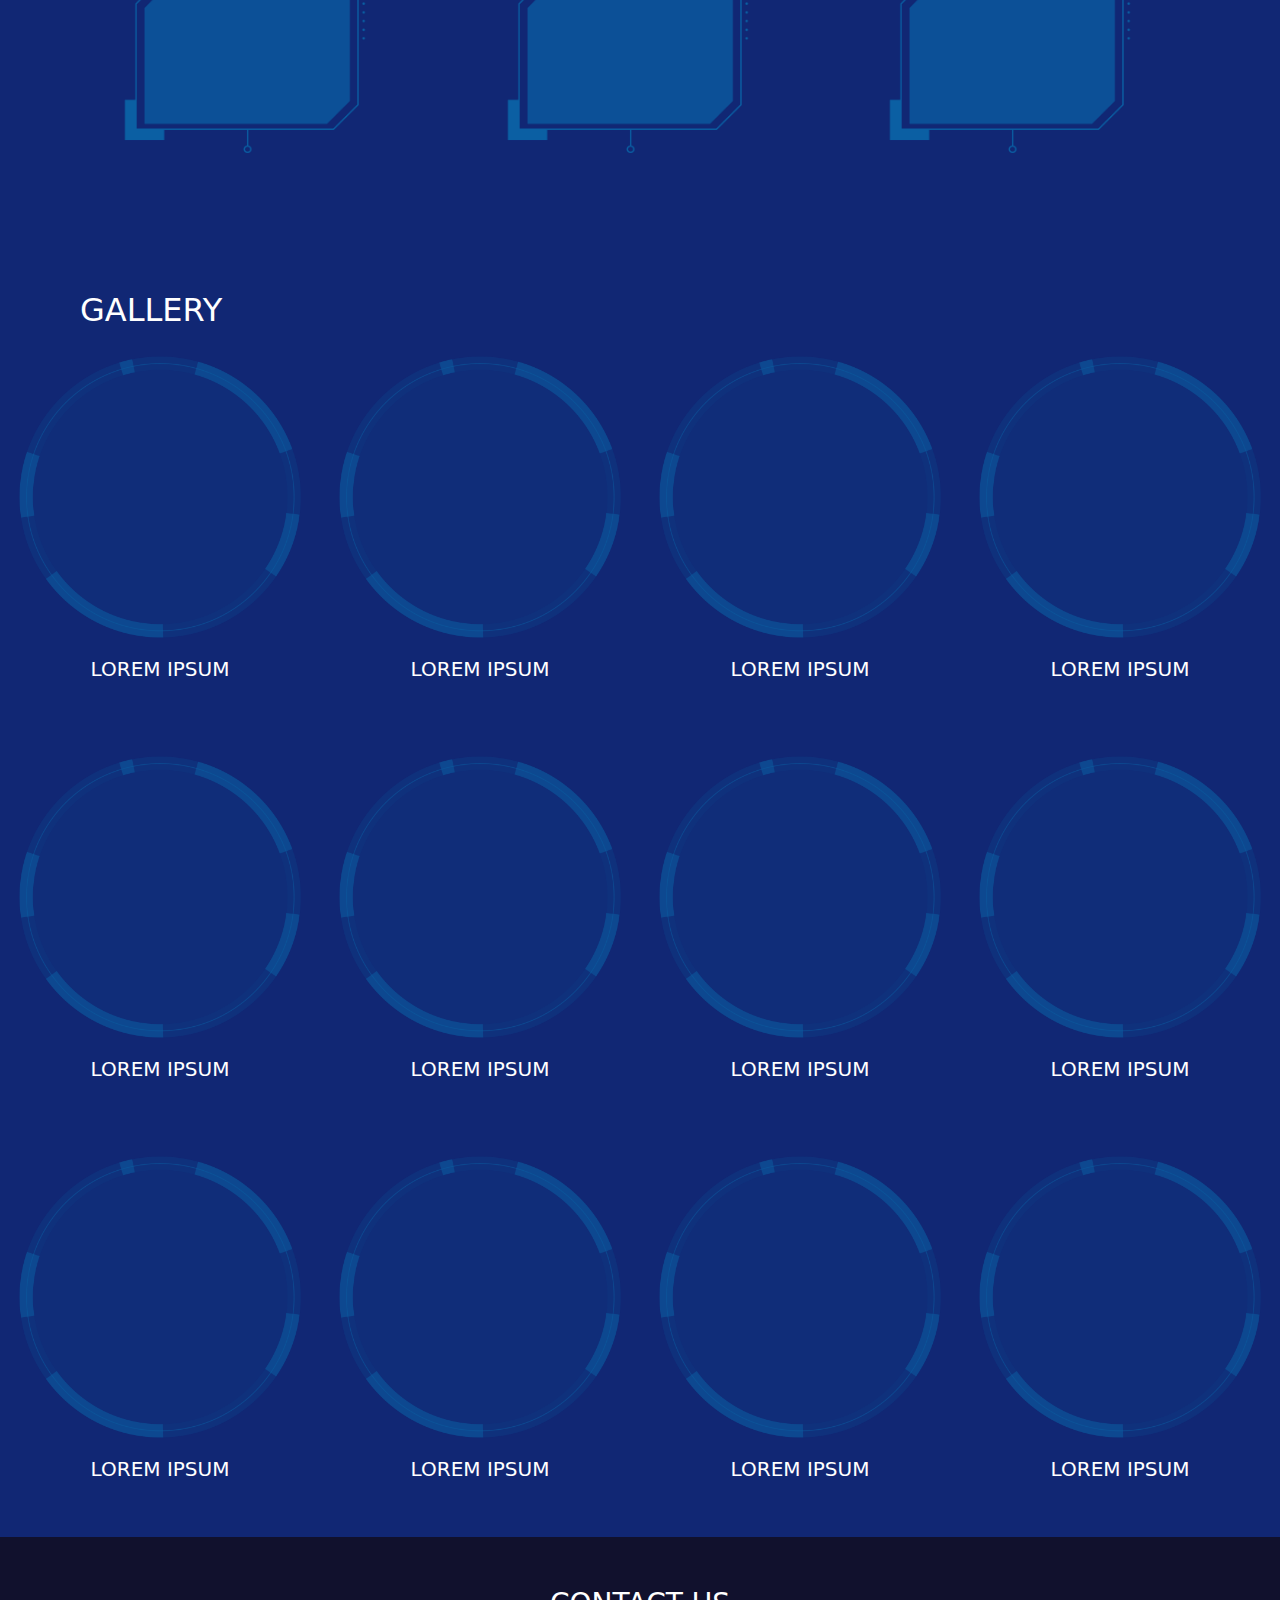
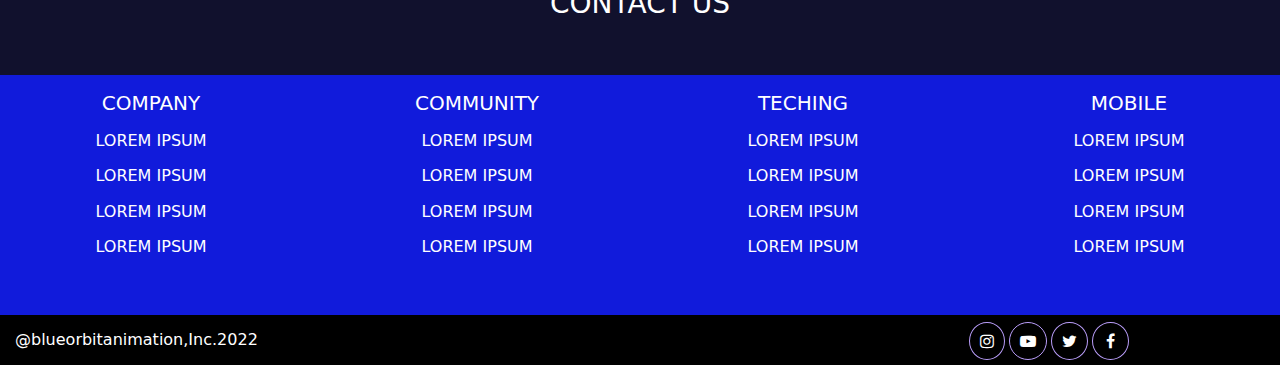
==== commit f068de7f: "v1.1" ====
--- a/index.html
+++ b/index.html
@@ -6,9 +6,10 @@
     <meta http-equiv="X-UA-Compatible" content="IE=edge">
     <meta name="viewport" content="width=device-width, initial-scale=1.0">
     <title>BlueOrbit</title>
-    <link rel="stylesheet" href="bootstrap.min.css">
+    <link rel="stylesheet" href="css/bootstrap.min.css">
     <link rel="stylesheet" href="https://cdnjs.cloudflare.com/ajax/libs/font-awesome/4.7.0/css/font-awesome.min.css">
-    <link rel="stylesheet" href="style.css">
+    <link rel="icon" href="img/logo.png">
+    <link rel="stylesheet" href="css/style.css">
 </head>
  
 <body>
@@ -303,7 +304,7 @@
         </div>
     </div>
     <!-- ======================END FOOTER======================= -->
-    <script src="bootstrap.min.js"></script>
+    <script src="css/bootstrap.min.js"></script>
 </body>
 
 </html>--- a/css/style.css
+++ b/css/style.css
@@ -0,0 +1,176 @@
+/* ---------------------START MENU----------------- */
+
+ul {
+    margin-right: 60px;
+}
+ul a:hover {
+    transform: scale(1.1);
+    transition: 0.5s  linear;
+}
+ul  a::after {
+    display: block;
+    content: '';
+    width: 0;
+    height: 2px;
+    background-color: rgb(247, 241, 241);
+    transition: 0.5s ;
+}
+ul a:hover::after {
+    transition: .5s ;
+    width: 100%;
+}
+a i {transition: 0.5s linear;}
+.fa {border: .5px solid hsl(258, 90%, 80%);border-radius: 50%;padding: 10px;margin: 0 2px;color: white;transition: all .5s linear;}
+.fa:hover {transform: scale(1.1);background-color: white;transition: all .5s linear;box-shadow: 0 0 10px 4px #09207ea8 inset; border: none;}
+.fa-facebook {
+    padding:10px 13px;
+}
+.fa-facebook:hover {
+    color: #161aeb;
+}
+.fa-instagram:hover {
+    color: hsl(331, 86%, 50%);
+}
+.fa-youtube-play:hover {
+    color: red;
+}
+.fa-twitter:hover {
+    color: hsl(201, 53%, 78%);
+}
+
+/* -------------------END MENU----------------- */
+/* ---------------------SECOND PART----------- */
+#secondimg{
+    height: 650px; margin-left: 730px; margin-top: -50px;
+}
+.ptxt1 {
+    position: absolute;
+    bottom: 400px;
+    left: 180px;
+    /* right: 30px; */
+    color: white;
+}
+
+.ptxt2 {
+    position: absolute;
+    bottom: 360px;
+    left: 180px;
+    /* right: 30px; */
+    color: white;
+}
+
+.ptxt3 {
+    position: absolute;
+    bottom: 320px;
+    left: 180px;
+    /* right: 30px; */
+    color: white;
+}
+
+.ptxt4 {
+    position: absolute;
+    bottom: 280px;
+    left: 180px;
+    /* right: 30px; */
+    color: white;
+}
+#btn{
+    color: rgb(233, 229, 229); border-radius: 10px; background-color: #161aeb; position: absolute;
+    bottom: 200px;
+    left: 230px;
+    padding: 10px;
+    font-weight: 600;
+}
+#btn:hover {
+    box-shadow: 2px 2px 5px 5px white;
+}
+/* ---------------END SECOND PART------------- */
+/* ---------------------------------------- */
+nav {
+    background-color: #09207e;
+}
+/* --------------------------------------------- */
+/* -----------------START ABOUT------------- */
+.about {
+    background-image: linear-gradient(to bottom left, #04020f, #19193a,#040b45 60%, #162f93 40%)
+}
+.about p {color: white;/* margin-right: 500px; */margin-left: 500px;position: absolute;bottom: -350px;left: 180px; right: 30px;}
+.about h2 {color: white;position: absolute;bottom: -170px;left: 700px;} 
+/* ---------------END ABOUT------------------- */
+#port1{margin: auto;background-color:#112774;}
+#port2{margin: auto;background-color:#112774;}
+#port3{margin: auto;background-color:#112774;}
+#jet{
+    height: 400px;
+    width:650px;
+    /* padding:0px 0px 90px 0px; */
+    transform: skew(35deg);
+    /* margin-right: 100px; */
+}
+.newletter {background-image: linear-gradient(to bottom right,#040108,#02062c 60%, #080e5b 40%);height:600px;}
+#course{color: white;margin-left: 80px;margin-top: 50px;}
+.clh5{color: white;text-align: center;}
+/* --------------START PORTFOLIO------------ */
+/* -------------------END PORTFOLIO-------------- */
+/* ----------------START COURS--------- */
+
+
+/* -----------START GALLERY----------------- */
+.row1{
+    min-height:250px;width:100%;margin-top:20px;margin-left:10px
+}
+#Gah2{
+    text-align: center;
+    color: white;
+    height: 50px;
+    width: auto;
+    padding: 5px;
+    background-color: #161aeb;
+}
+.img{
+    height:250px;width:300px;
+}
+/* .img :hover{
+    box-shadow: 2px 2px 5px 5px inset white;
+} */
+/* ------------END GALLERY--------------------- */
+/* ---------start contact us-------------- */
+#contact{
+    background-color: #111bdb;float: left;height: 15rem;text-align: center;
+}
+#Gah3{
+    text-align: center;
+    height: 5rem;
+    width: auto;
+    margin-top: 50px;
+    color: white;
+    /* background-color: #11112d; */
+}
+.contactush6{
+    margin-top: 1rem;
+    color: white;
+    width: 100%;
+}
+.conh5{
+    margin-top: 1rem;
+    color: white;
+}
+/* --------end contact us------------ */
+/* ------------start footer------ */
+#footer{
+    background-color: black;
+    height: 4rem;
+    width: 100%;
+    padding: 20px;
+    color: white;
+    font-size: 1rem;
+}
+
+#gmail{
+    height: 50px;float: left;
+}
+#ficon{
+    height: 50px;float: left; padding: 7px;
+}
+/* ------------end footer--------------- */
+
